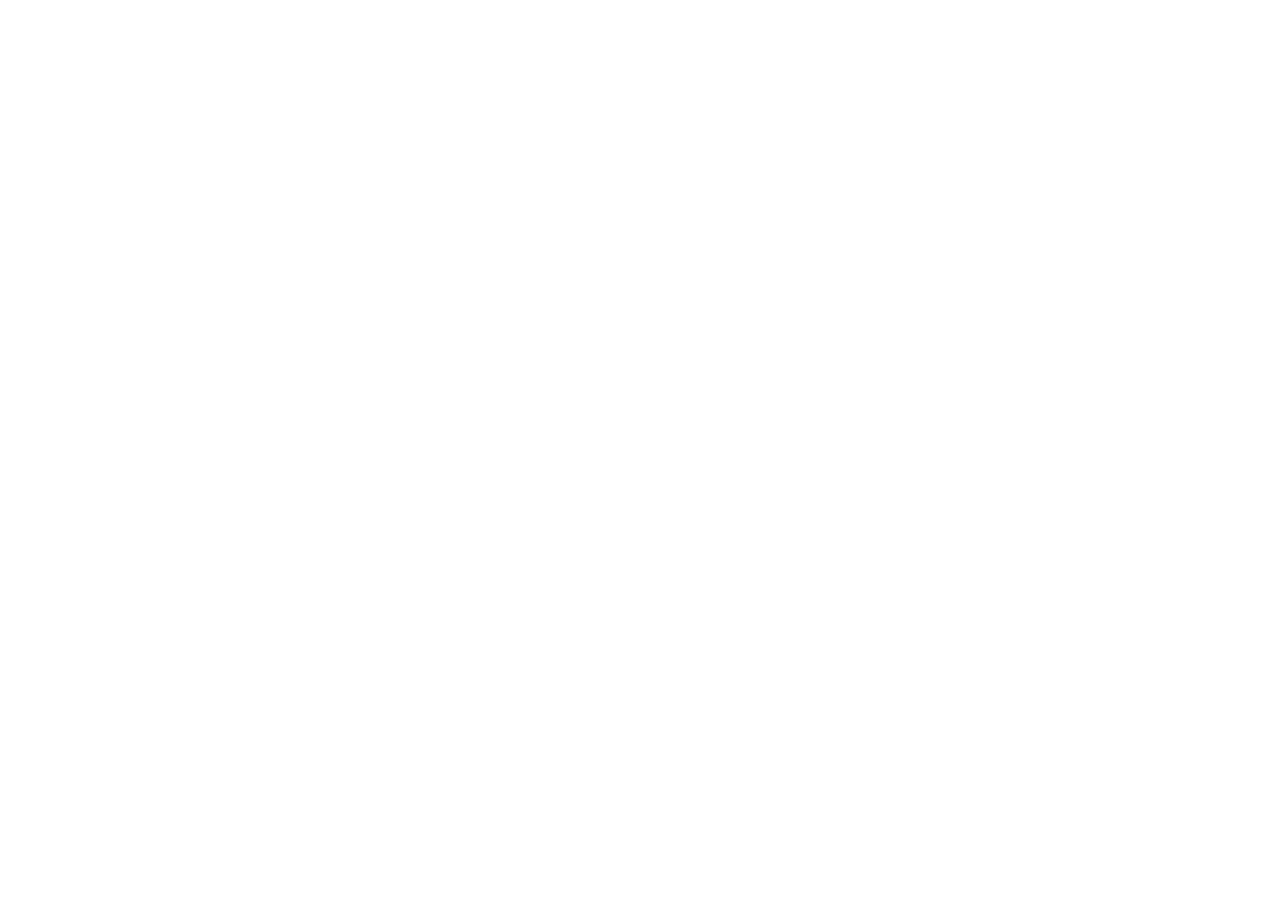
==== digital_clock/index.html @ ad608314 "Link css and js" ====
<!DOCTYPE html>
<html lang="en">
  <head>
    <meta charset="UTF-8" />
    <meta name="viewport" content="width=device-width, initial-scale=1.0" />
    <link rel="stylesheet" href="styles.css" />
    <title>Digital Clock</title>
  </head>
  <body>
    <script type="text/javascript" src="/script.js"></script>
  </body>
</html>
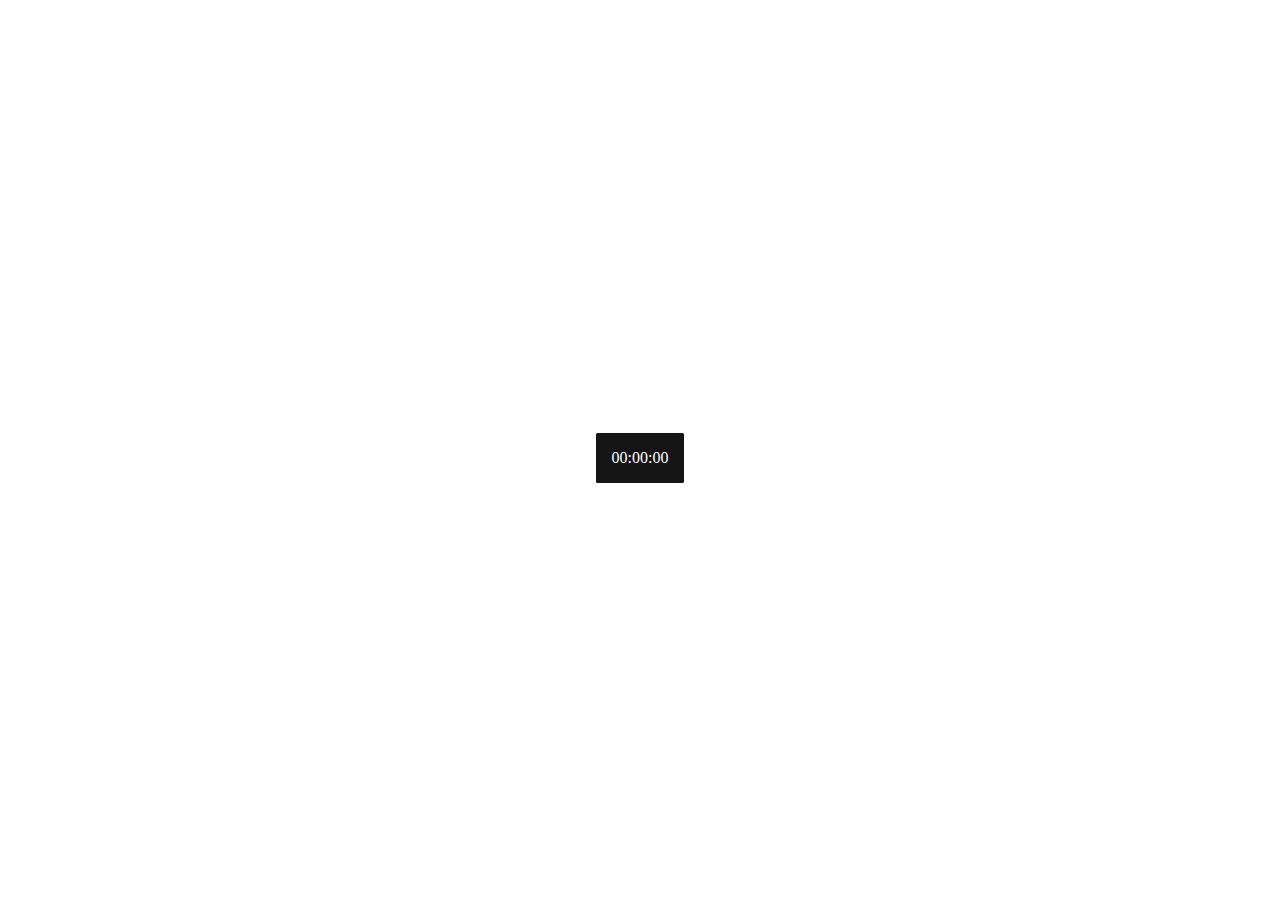
==== commit 55ea3f04: "add clock" ====
--- a/digital_clock/index.html
+++ b/digital_clock/index.html
@@ -7,6 +7,17 @@
     <title>Digital Clock</title>
   </head>
   <body>
+    <main>
+      <div class="clock-container">
+        <div class="time">
+          <div class="hours">00</div>
+          <div class="points">:</div>
+          <div class="minutes">00</div>
+          <div class="points">:</div>
+          <div class="seconds">00</div>
+        </div>
+      </div>
+    </main>
     <script type="text/javascript" src="/script.js"></script>
   </body>
 </html>
--- a/digital_clock/styles.css
+++ b/digital_clock/styles.css
@@ -0,0 +1,13 @@
+body {
+  display: flex;
+  justify-content: center;
+  align-items: center;
+  height: 100vh;
+}
+.time {
+  display: flex;
+  background-color: #151515;
+  color: #fff;
+  padding: 1rem;
+  border-radius: 0.1rem;
+}
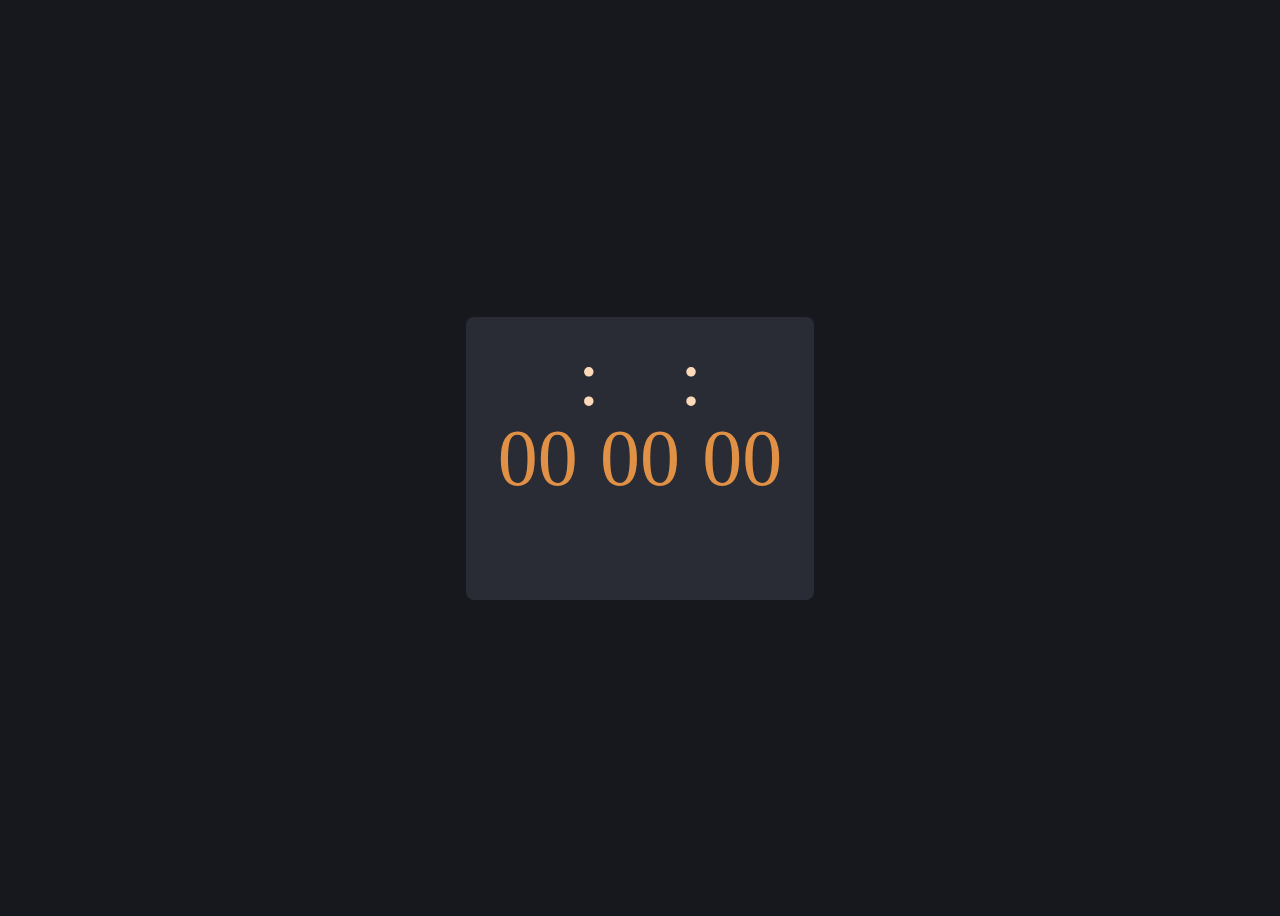
==== commit 7e0e64d5: "attempt to manipulate elements" ====
--- a/digital_clock/index.html
+++ b/digital_clock/index.html
@@ -10,11 +10,13 @@
     <main>
       <div class="clock-container">
         <div class="time">
-          <div class="hours">00</div>
-          <div class="points">:</div>
-          <div class="minutes">00</div>
-          <div class="points">:</div>
-          <div class="seconds">00</div>
+          <div class="hours">
+            <p>00</p>
+          </div>
+          <div class="points show">:</div>
+          <div class="minutes"><p>00</p></div>
+          <div class="points show">:</div>
+          <div class="seconds"><p>00</p></div>
         </div>
       </div>
     </main>
--- a/digital_clock/styles.css
+++ b/digital_clock/styles.css
@@ -3,11 +3,26 @@
   justify-content: center;
   align-items: center;
   height: 100vh;
+  background-color: #17181d;
 }
 .time {
   display: flex;
-  background-color: #151515;
+  background-color: #292c35;
   color: #fff;
-  padding: 1rem;
-  border-radius: 0.1rem;
+  padding: 1rem 2rem;
+  border-radius: 0.5rem;
+  font-size: 80px;
 }
+.hours,
+.minutes,
+.seconds {
+  color: #e09145;
+}
+.points {
+  color: #fcd9b8;
+  opacity: 0;
+}
+
+.show {
+  opacity: 1;
+}
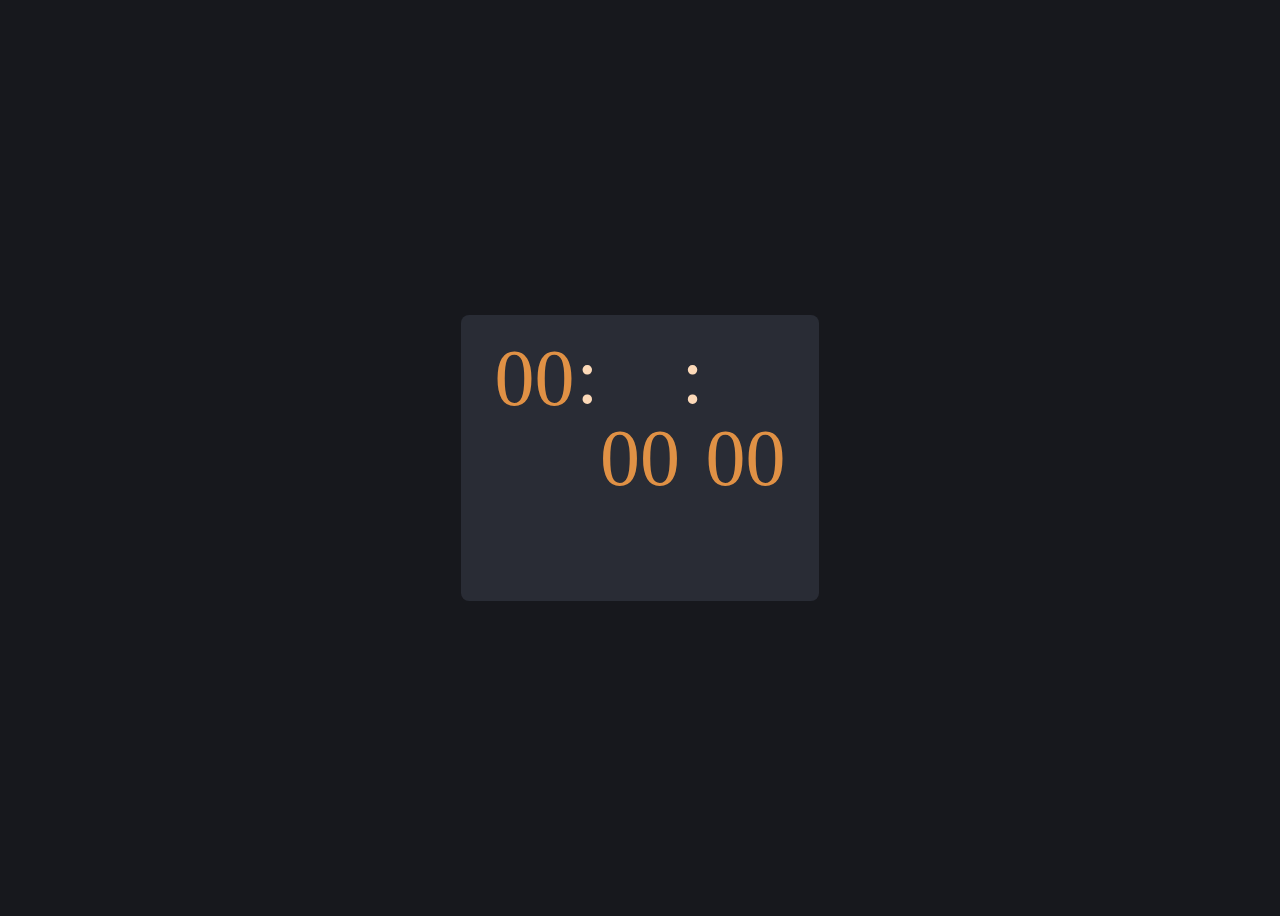
==== commit eef3a79b: "temptation on functions timw" ====
--- a/digital_clock/index.html
+++ b/digital_clock/index.html
@@ -10,9 +10,7 @@
     <main>
       <div class="clock-container">
         <div class="time">
-          <div class="hours">
-            <p>00</p>
-          </div>
+          <div class="hours">00</div>
           <div class="points show">:</div>
           <div class="minutes"><p>00</p></div>
           <div class="points show">:</div>
--- a/digital_clock/styles.css
+++ b/digital_clock/styles.css
@@ -17,6 +17,7 @@
 .minutes,
 .seconds {
   color: #e09145;
+  padding: 0.1rem;
 }
 .points {
   color: #fcd9b8;
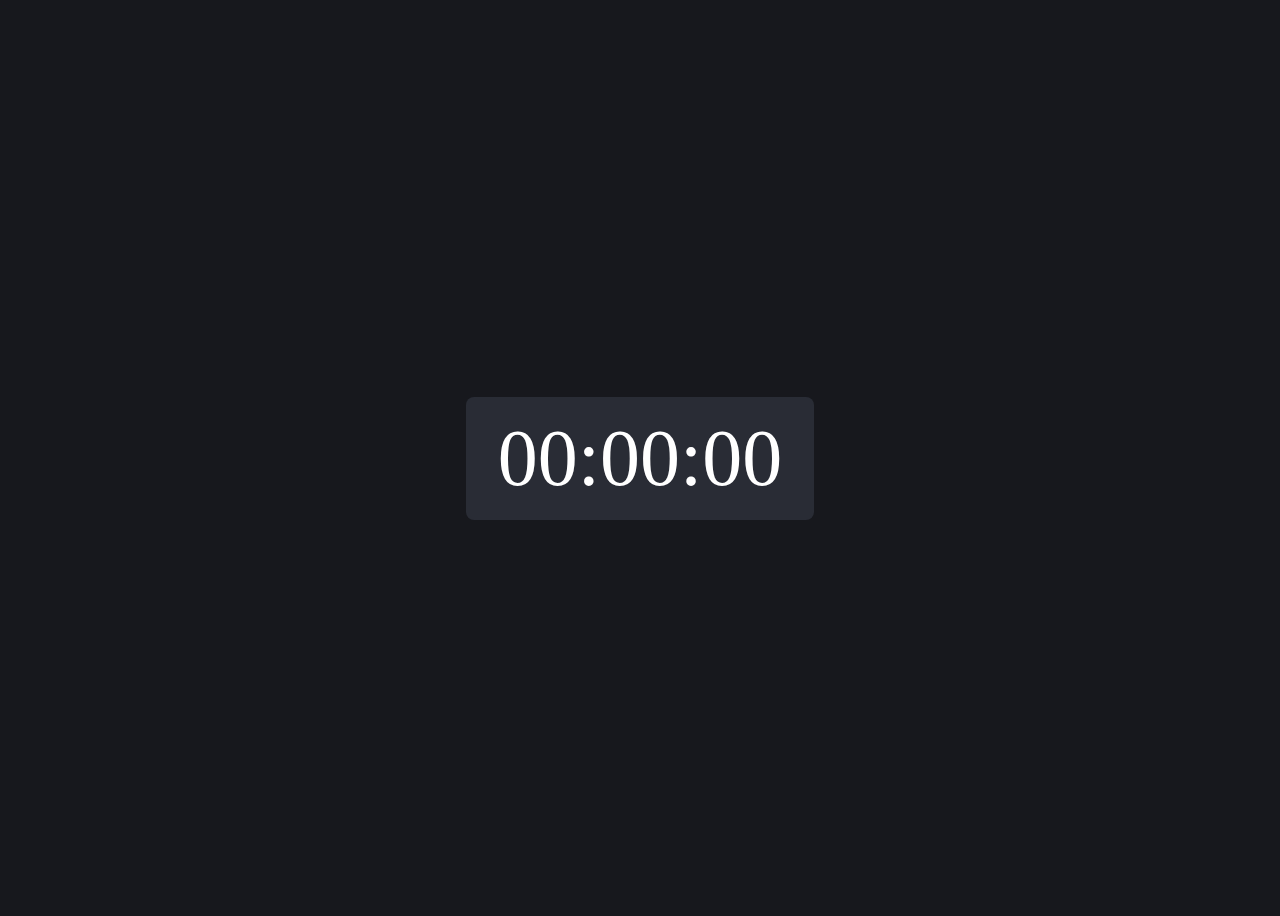
==== commit a6140c38: "change to   span" ====
--- a/digital_clock/index.html
+++ b/digital_clock/index.html
@@ -10,11 +10,11 @@
     <main>
       <div class="clock-container">
         <div class="time">
-          <div class="hours">00</div>
-          <div class="points show">:</div>
-          <div class="minutes"><p>00</p></div>
-          <div class="points show">:</div>
-          <div class="seconds"><p>00</p></div>
+          <span id="hours">00</span>
+          <span id="points show">:</span>
+          <span id="minutes">00</span>
+          <span id="points show">:</span>
+          <span id="seconds">00</span>
         </div>
       </div>
     </main>
